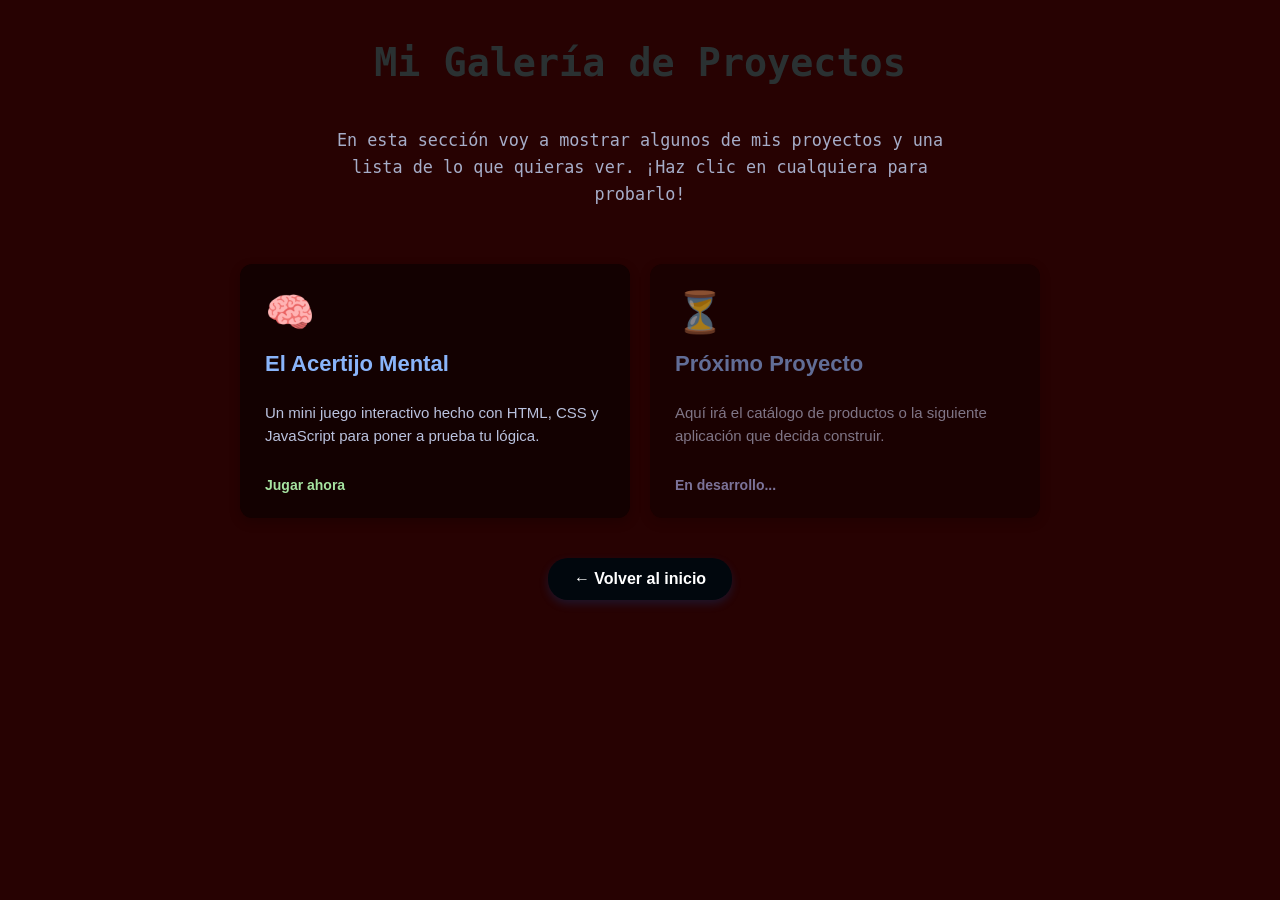
==== proyectos/index.html @ 49e32fc4 "modifando color de tarjetas" ====
<!DOCTYPE html>
<html lang="es">
<head>
    <meta charset="UTF-8">
    <meta name="viewport" content="width=device-width, initial-scale=1.0">
    <title>Mis Proyectos | Portafolio</title>
    <link rel="stylesheet" href="style.css">
</head>
<body>
    <div class="portfolio-container">
            <header>
            <!-- Aplicamos la clase del título -->
            <h1 class="efecto-maquina-titulo">Mi Galería de Proyectos</h1>
            
            <!-- Aplicamos la clase del texto largo -->
            <div class="contenedor-tecleado-completo">
                <p>En esta sección voy a mostrar algunos de mis proyectos y una lista de lo que quieras ver. ¡Haz clic en cualquiera para probarlo!</p>
            </div>
        </header>

        <main class="projects-grid">
            <!-- TARJETA DEL JUEGO -->
            <a href="mini-juego/index.html" class="project-card">
                <div class="card-icon">🧠</div>
                <h2>El Acertijo Mental</h2>
                <p>Un mini juego interactivo hecho con HTML, CSS y JavaScript para poner a prueba tu lógica.</p>
                <span class="view-btn">Jugar ahora</span>
            </a>
             
            <!-- TARJETA DE EJEMPLO PARA TU PRÓXIMO PROYECTO -->
            <div class="project-card coming-soon">
                <div class="card-icon">⏳</div>
                <h2>Próximo Proyecto</h2>
                <p>Aquí irá el catálogo de productos o la siguiente aplicación que decida construir.</p>
                <span class="view-btn">En desarrollo...</span>
            </div>
           
        </main>
        <div class="contenedor-boton-abajo-centro">
            <a href="../index.html" class="boton-volver">← Volver al inicio</a>
        </div>
    </div>
</body>
</html>
---- proyectos/style.css ----
body {
    font-family: 'Segoe UI', Tahoma, Geneva, Verdana, sans-serif;
    background-color: #270202;
    color: #270202;
    margin: 0;
    padding: 40px 20px;
    display: flex;
    justify-content: center;
}
/* Definimos la animación de entrada suave */
@keyframes fadeInUp {
    from {
        opacity: 0;
        transform: translateY(20px); /* Empieza 20 píxeles más abajo */
    }
    to {
        opacity: 1;
        transform: translateY(0);    /* Termina en su posición original */
    }
}

/* Aplicamos la animación a la rejilla de proyectos */
.projects-grid {
    animation: fadeInUp 0.8s ease-out forwards;
}

.portfolio-container {
    max-width: 800px;
    width: 100%;
}
header {
    text-align: center;
    margin-bottom: 40px;
}
header h1 { color: #f5c2e7; margin-bottom: 10px; }
header p { color: #a6adc8; }

/* Rejilla para acomodar las tarjetas de lado a lado */
.projects-grid {
    display: grid;
    grid-template-columns: repeat(auto-fit, minmax(280px, 1fr));
    gap: 20px;
}

/* Estilo de cada tarjeta */
.project-card {
    background-color: #130101;
    border-radius: 12px;
    padding: 25px;
    text-decoration: none; /* Quita el subrayado del enlace */
    color: inherit;
    box-shadow: 0 4px 12px rgba(0,0,0,0.2);
    transition: transform 0.2s, box-shadow 0.2s;
    display: flex;
    flex-direction: column;
}
.project-card:hover {
    transform: translateY(-5px);
    box-shadow: 0 8px 20px rgba(0,0,0,0.4);
    border: 1px solid #f5c2e7;
}
.card-icon { font-size: 40px; margin-bottom: 15px; }
.project-card h2 { margin: 0 0 10px 0; color: #89b4fa; font-size: 22px; }
.project-card p { color: #bac2de; font-size: 15px; line-height: 1.5; flex-grow: 1; }

.view-btn {
    margin-top: 15px;
    font-weight: bold;
    color: #a6e3a1;
    font-size: 14px;
}

/* Estilo opcional para tarjetas bloqueadas o futuras */
.coming-soon { opacity: 0.6; cursor: not-allowed; }
.coming-soon .view-btn { color: #b4befe; }

/* --- ANIMACIÓN MÁQUINA DE ESCRIBIR PARA LA GALERÍA --- */

.efecto-maquina-titulo {
    font-family: monospace;
    font-size: 2.4rem;
    color: #2a3132; /* Color rosa hermoso para combinar con tu fondo oscuro */
    overflow: hidden;
    white-space: nowrap;
    margin: 0 auto 25px auto;
    width: 0;
    
    /* Inicia de inmediato y dura 1.5 segundos */
    animation: teclearTituloGaleria 1.5s ease-out forwards;
}

.contenedor-tecleado-completo {
    font-family: monospace;
    font-size: 1.05rem;
    color: #555555; /* Color gris claro/suave legible sobre el fondo oscuro */
    line-height: 1.6;
    text-align: center; 
    max-width: 650px;
    margin: 0 auto 40px auto;
    
    overflow: hidden; 
    max-height: 0;    
    
    /* Empieza justo después de que el título termine de teclearse (a los 1.5s) */
    animation: teclearTextoLargoGaleria 3s linear 1.5s forwards;
}

/* --- KEYFRAMES ADAPTADOS PARA ESTA PÁGINA --- */

@keyframes teclearTituloGaleria {
  from { width: 0; }
  /* Ajustado a 600px para que entre completo el texto "🚀 Mi Galería de Proyectos" sin cortarse */
  to { width: 800px; } 
}

@keyframes teclearTextoLargoGaleria {
  from { max-height: 0; }
  to { max-height: 200px; } 
}
/* Asegura que las dos tarjetas se pongan una al lado de la otra en PC */
@media (min-width: 768px) {
    .projects-grid {
        display: grid;
        grid-template-columns: 1fr 1fr; /* Fuerza exactamente 2 columnas de igual tamaño */
        gap: 20px;
        margin-bottom: 40px; /* Separa las tarjetas del botón de abajo */
    }
}

/* Contenedor que empuja el botón al centro absoluto abajo */
.contenedor-boton-abajo-centro {
    display: flex;
    justify-content: center; /* Empuja el botón al medio horizontal */
    align-items: center;
    width: 100%;            /* Toma todo el ancho de la página */
    margin-top: 40px;       /* Le da aire y separación con las tarjetas de arriba */
}


/* Tu diseño original del botón (se mantiene intacto) */
.boton-volver {
    display: inline-block;
    background-color: #01070d !important;
    color: #ffffff !important;
    padding: 12px 26px;
    border-radius: 20px;
    text-decoration: none;
    font-weight: bold;
    box-shadow: 0 4px 10px rgba(0, 102, 204, 0.2);
    transition: all 0.3s ease;
    white-space: nowrap;
}

.boton-volver:hover {
    background-color: #010408 !important;
    transform: translateY(-2px);
    box-shadow: 0 6px 15px rgba(0, 102, 204, 0.4);
}
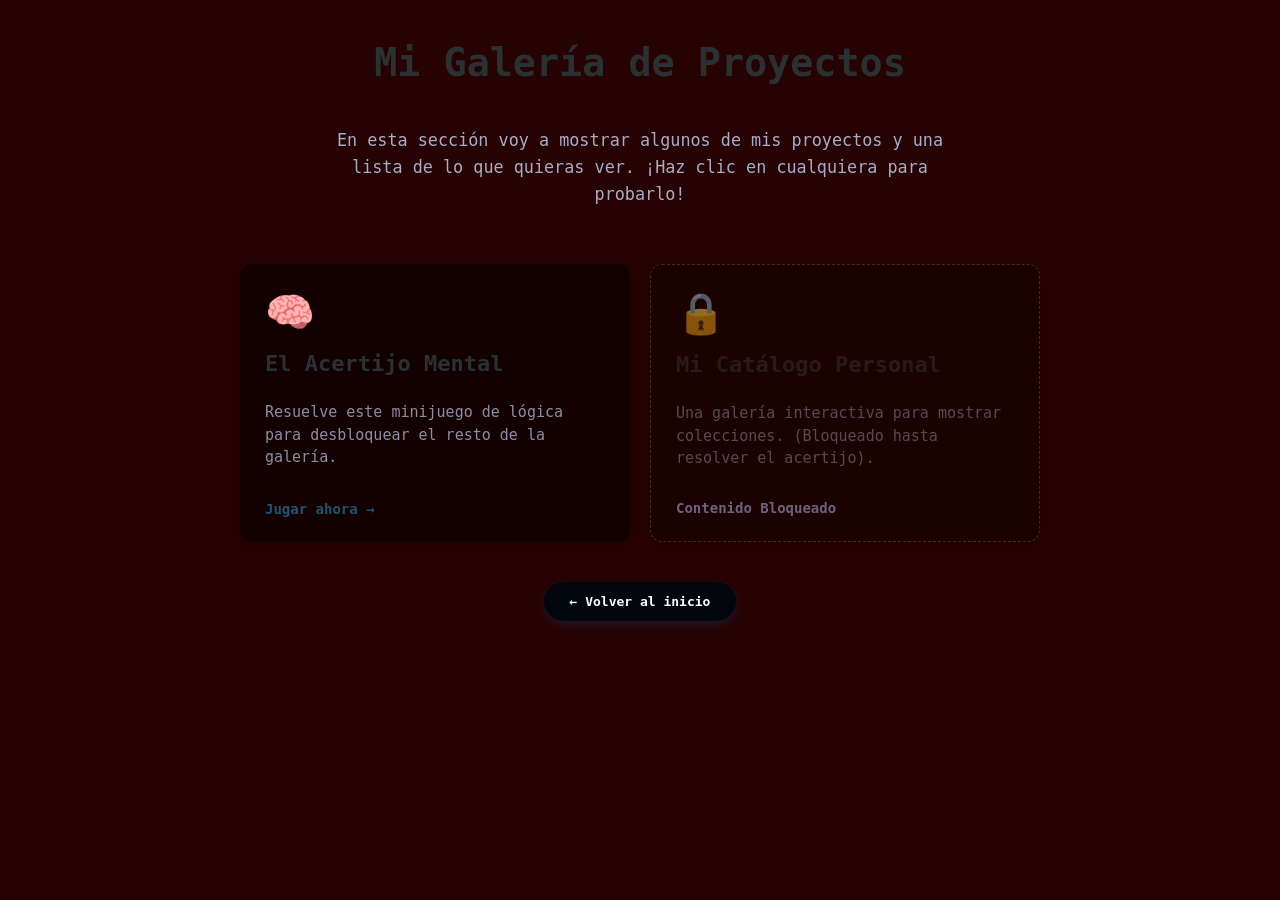
==== commit 74147745: "desbloquear otro proyecto" ====
--- a/proyectos/index.html
+++ b/proyectos/index.html
@@ -19,23 +19,50 @@
         </header>
 
         <main class="projects-grid">
-            <!-- TARJETA DEL JUEGO -->
-            <a href="mini-juego/index.html" class="project-card">
-                <div class="card-icon">🧠</div>
-                <h2>El Acertijo Mental</h2>
-                <p>Un mini juego interactivo hecho con HTML, CSS y JavaScript para poner a prueba tu lógica.</p>
-                <span class="view-btn">Jugar ahora</span>
-            </a>
-             
-            <!-- TARJETA DE EJEMPLO PARA TU PRÓXIMO PROYECTO -->
-            <div class="project-card coming-soon">
-                <div class="card-icon">⏳</div>
-                <h2>Próximo Proyecto</h2>
-                <p>Aquí irá el catálogo de productos o la siguiente aplicación que decida construir.</p>
-                <span class="view-btn">En desarrollo...</span>
-            </div>
-           
-        </main>
+    <!-- 1. TARJETA DEL JUEGO (Siempre disponible) -->
+    <a href="juego-acertijo/index.html" class="project-card tarjeta-acertijo">
+        <div class="card-icon">🧠</div>
+        <h2>El Acertijo Mental</h2>
+        <p>Resuelve este minijuego de lógica para desbloquear el resto de la galería.</p>
+        <span class="view-btn">Jugar ahora →</span>
+    </a>
+
+    <!-- 2. TARJETA DEL CATÁLOGO (Bloqueada al inicio) -->
+    <!-- Nota que cambiamos el "a" por un "div" para que no se pueda hacer clic si está bloqueada -->
+    <div id="tarjetaCatalogo" class="project-card coming-soon">
+        <div class="card-icon" id="iconoCatalogo">🔒</div>
+        <h2>Mi Catálogo Personal</h2>
+        <p>Una galería interactiva para mostrar colecciones. (Bloqueado hasta resolver el acertijo).</p>
+        <span class="view-btn" id="textoBotonCatalogo">Contenido Bloqueado</span>
+    </div>
+</main>
+
+<!-- SCRIPT DE DESBLOQUEO EN TIEMPO REAL -->
+<script>
+    // Revisamos si el usuario ya resolvió el acertijo en el juego
+    const acertijoResuelto = localStorage.getItem("acertijoCompletado");
+    const tarjeta = document.getElementById("tarjetaCatalogo");
+    const icono = document.getElementById("iconoCatalogo");
+    const botonText = document.getElementById("textoBotonCatalogo");
+
+    if (acertijoResuelto === "true") {
+        // 1. Quitamos la clase que la hace ver opaca y bloqueada
+        tarjeta.classList.remove("coming-soon");
+        
+        // 2. Cambiamos el candado por el emoji original
+        icono.innerText = "🍿";
+        
+        // 3. Cambiamos el texto del botón
+        botonText.innerText = "Ver catálogo →";
+        
+        // 4. Convertimos la tarjeta en un enlace real para que puedan entrar
+        tarjeta.style.cursor = "pointer";
+        tarjeta.onclick = function() {
+            window.location.href = "catalogo-productos/index.html";
+        };
+    }
+</script>
+
         <div class="contenedor-boton-abajo-centro">
             <a href="../index.html" class="boton-volver">← Volver al inicio</a>
         </div>
--- a/proyectos/style.css
+++ b/proyectos/style.css
@@ -1,5 +1,5 @@
 body {
-    font-family: 'Segoe UI', Tahoma, Geneva, Verdana, sans-serif;
+    font-family: monospace;
     background-color: #270202;
     color: #270202;
     margin: 0;
@@ -60,13 +60,13 @@
     border: 1px solid #f5c2e7;
 }
 .card-icon { font-size: 40px; margin-bottom: 15px; }
-.project-card h2 { margin: 0 0 10px 0; color: #89b4fa; font-size: 22px; }
-.project-card p { color: #bac2de; font-size: 15px; line-height: 1.5; flex-grow: 1; }
+.project-card h2 { margin: 0 0 10px 0; color: #2a3132; font-size: 22px; }
+.project-card p { color: #a6adc8d2; font-size: 15px; line-height: 1.5; flex-grow: 1; }
 
 .view-btn {
     margin-top: 15px;
     font-weight: bold;
-    color: #a6e3a1;
+    color: #1d5572;
     font-size: 14px;
 }
 
@@ -156,3 +156,11 @@
     transform: translateY(-2px);
     box-shadow: 0 6px 15px rgba(0, 102, 204, 0.4);
 }
+
+/* Estilo para la tarjeta bloqueada */
+.coming-soon {
+    opacity: 0.5;                /* Se ve más clara/deslavada */
+    cursor: not-allowed;         /* El mouse cambia a un símbolo de prohibido */
+    pointer-events: none;        /* Desactiva cualquier clic por completo */
+    border: 1px dashed #555;     /* Borde punteado de bloqueo */
+}
